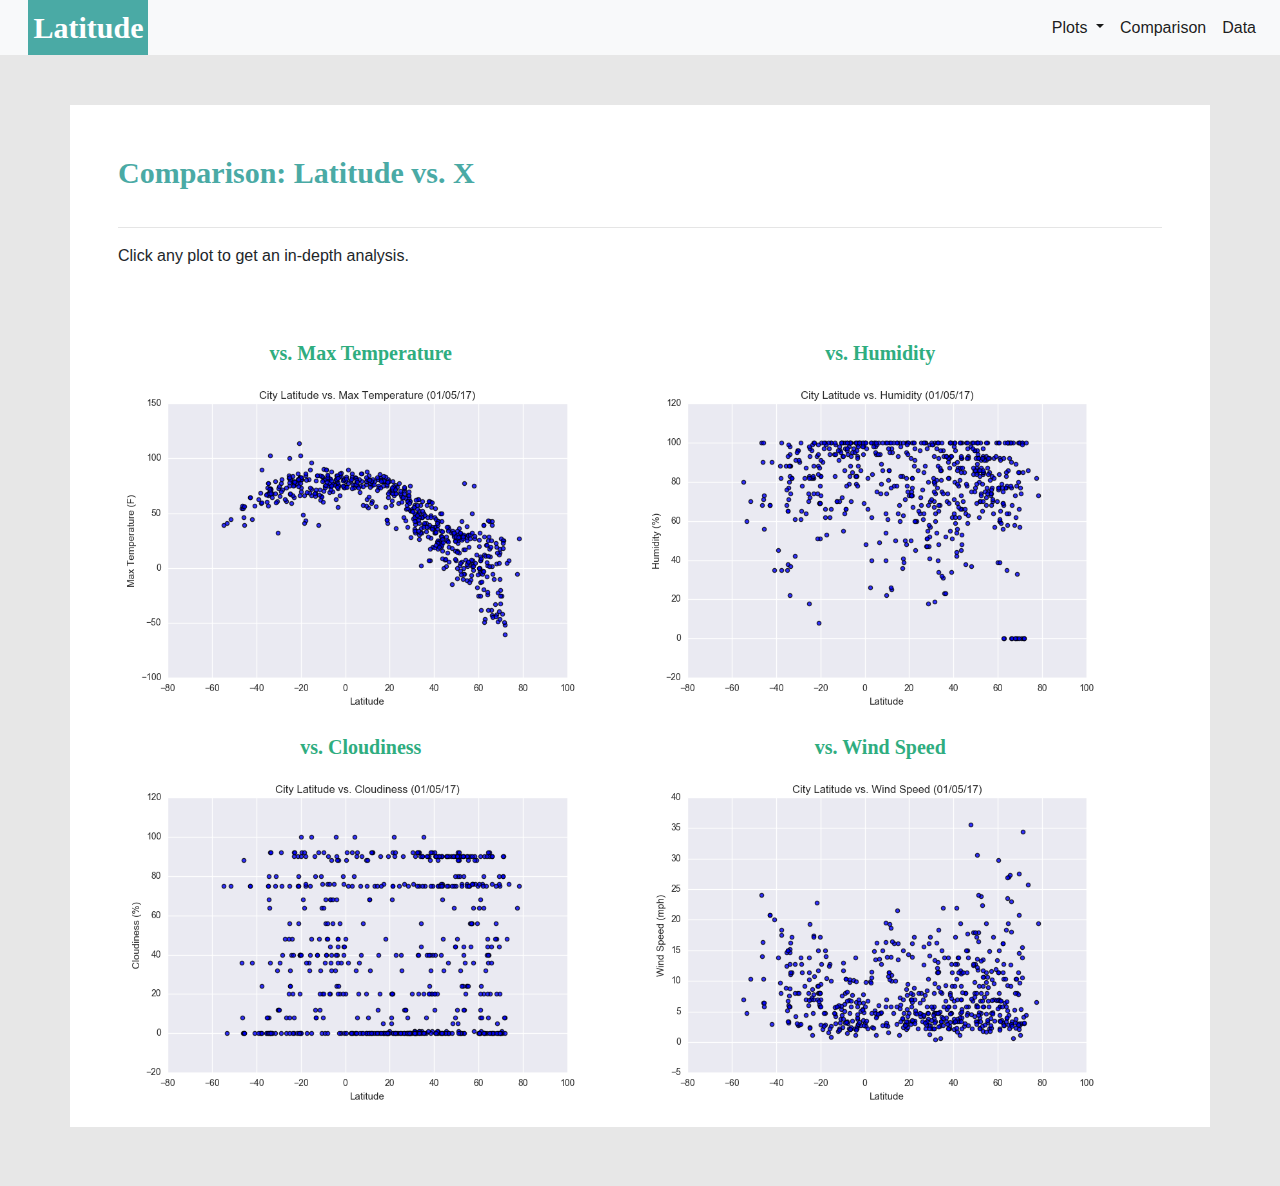
==== comparison.html @ 3a52bfd6 "first completion" ====
<!DOCTYPE html>
<html lang="en">
<head>
    <meta charset="utf-8">
    <title> Comparsion: Latitude vs X</title>
    <link rel="stylesheet" href="https://stackpath.bootstrapcdn.com/bootstrap/4.3.1/css/bootstrap.min.css" integrity="sha384-ggOyR0iXCbMQv3Xipma34MD+dH/1fQ784/j6cY/iJTQUOhcWr7x9JvoRxT2MZw1T" crossorigin="anonymous">
    <link rel="stylesheet" href="assets/css/styles.css">
</head>
<body>
    <div class="background">
    <!-- Navbar Header, Same for every page -->
    <nav class="navbar navbar-expand-lg navbar-light bg-light">
        <a class="navbar-brand" href="index.html" id="top-left">Latitude</a>
        <button class="navbar-toggler" type="button" data-toggle="collapse" data-target="#navbarSupportedContent" aria-controls="navbarSupportedContent" aria-expanded="false" aria-label="Toggle navigation">
          <span class="navbar-toggler-icon"></span>
        </button>
    
        <div class="collapse navbar-collapse">
          <ul class="navbar-nav ml-auto">
            <li class="nav-item dropdown active">
                <a class="nav-link dropdown-toggle" href="#" id="navbarDropdown" role="button" data-toggle="dropdown" aria-haspopup="true" aria-expanded="false">
                  Plots
                </a>
                <div class="dropdown-menu" aria-labelledby="navbarDropdown">
                    <a class="dropdown-item" href="visualizations/maxtemp.html">vs. Max Temp</a>
                    <a class="dropdown-item" href="visualizations/humidity.html">vs. Humidity</a>
                    <a class="dropdown-item" href="visualizations/cloudiness.html">vs. Cloudiness</a>
                    <a class="dropdown-item" href="visualizations/windspd.html">vs. Wind Spd</a>
                </div>
            </li>
            <li class="nav-item active">
              <a class="nav-link" href="comparison.html">Comparison</a>
            </li>
            <li class="nav-item active">
              <a class="nav-link" href="data.html">Data</a>
            </li>
            
          </ul>
        </div>
      
    </nav>


    <div class="container px-5">
        <section class="row">
            <div class="col-md-12 box">
                <h1>
                    Comparison: Latitude vs. X
                </h1>
                <hr>
                Click any plot to get an in-depth analysis.
            </div>
              <section id="img-area">
                  <div class="img-row">
                      <div class="img-column">
                          vs. Max Temperature
                          <a href="visualizations/maxtemp.html">
                              <img src="assets/images/vsMaxTemp.png" alt="Latitude vs. Max Temperature" style="width:100%">
                          </a>
                      </div>
                      <div class="img-column">
                          vs. Humidity
                          <a href="visualizations/humidity.html">
                              <img src="assets/images/vsHumidity.png" alt="Latitude vs. Humidity" style="width:100%">
                          </a>
                      </div>
                  </div>
                  <div class="img-row">
                      <div class="img-column">
                          vs. Cloudiness
                          <a href="visualizations/cloudiness.html">
                              <img src="assets/images/vsCloudiness.png" alt="Latitude vs. Cloudiness" style="width:100%">
                          </a>
                      </div>
                      <div class="img-column">
                          vs. Wind Speed
                          <a href="visualizations/windspd.html">
                              <img src="assets/images/vsWindSpd.png" alt="Latitude vs. Wind Speed" style="width:100%">
                          </a>
                      </div>
                  </div>
              </section>
        </section>
      </div>
        
    

    
    <br>



    <script src="https://code.jquery.com/jquery-3.3.1.slim.min.js" integrity="sha384-q8i/X+965DzO0rT7abK41JStQIAqVgRVzpbzo5smXKp4YfRvH+8abtTE1Pi6jizo" crossorigin="anonymous"></script>
    <script src="https://cdnjs.cloudflare.com/ajax/libs/popper.js/1.14.7/umd/popper.min.js" integrity="sha384-UO2eT0CpHqdSJQ6hJty5KVphtPhzWj9WO1clHTMGa3JDZwrnQq4sF86dIHNDz0W1" crossorigin="anonymous"></script>
    <script src="https://stackpath.bootstrapcdn.com/bootstrap/4.3.1/js/bootstrap.min.js" integrity="sha384-JjSmVgyd0p3pXB1rRibZUAYoIIy6OrQ6VrjIEaFf/nJGzIxFDsf4x0xIM+B07jRM" crossorigin="anonymous"></script>
    </div>
</body>

</html>
---- assets/css/styles.css ----
.background{
    background-color: rgb(231, 231, 231);
}

.navbar{
    padding-top: 0;
    padding-bottom: 0;
}


#top-left{
    background-color: #4aaaa5;;

    font-size: 30px;
    color: white;
    font-family: Georgia, 'Times New Roman', Times, serif;
    font-weight: bold;
    margin-left: 1%;
    padding: 5px;

}
#top-left:hover{
    opacity: 0.7;
}

.nav-item:hover{
    background-color:#4aaaa5;
}


h1{
    color:#4aaaa5;;
    font-family: Georgia, 'Times New Roman', Times, serif;
    font-weight: bold;
    font-size: 30px;
    padding-bottom: 20px;
}

p{
    font-size: 18px;
    color: rgb(123, 121, 121);
    text-align: justify;
}

.container{
    margin-top: 50px;
    margin-bottom: 35px;
    background-color: white;
    column-gap: 40px;
}



.box{
    position: relative;
    padding-top: 50px;
    padding-bottom: 50px;
    padding-left: 15px;
    padding-right: 15px;
}


#img-area{
    padding-top: 20px;
}

.img-column {
    float: left;
    text-align: center;
    margin-right: 4px;
    margin-bottom: 10px;
    width: 48%;
    color:rgb(47, 173, 127);
    font-family: Georgia, 'Times New Roman', Times, serif;
    font-weight: bold;
    font-size: 20px;
  }
.img-column:hover{
    opacity: 0.6;
}

.cur-viz{
    outline: 2px;
    outline-style: solid;
    outline-color: #4aaaa5;
}

  
@media (max-width: 990px) {
    .img-column{
        width: 100%;
    }
    .navbar{
        padding-left: 0;
        background-color: #4aaaa5;
    }
    .navbar-light{

        background-color: #4aaaa5;
    }
    .navbar-custom{

        background-color: #4aaaa5;
    }
    .bg-light{

        background-color: #4aaaa5;
    }
    .navbar-toggler{
        background-color:  #4aaaa5;
        
    }
    #top-left{
        margin-left: 0;
        border-left: 0;
        padding-left: 1%;
        padding-right: 1%;
    }
}
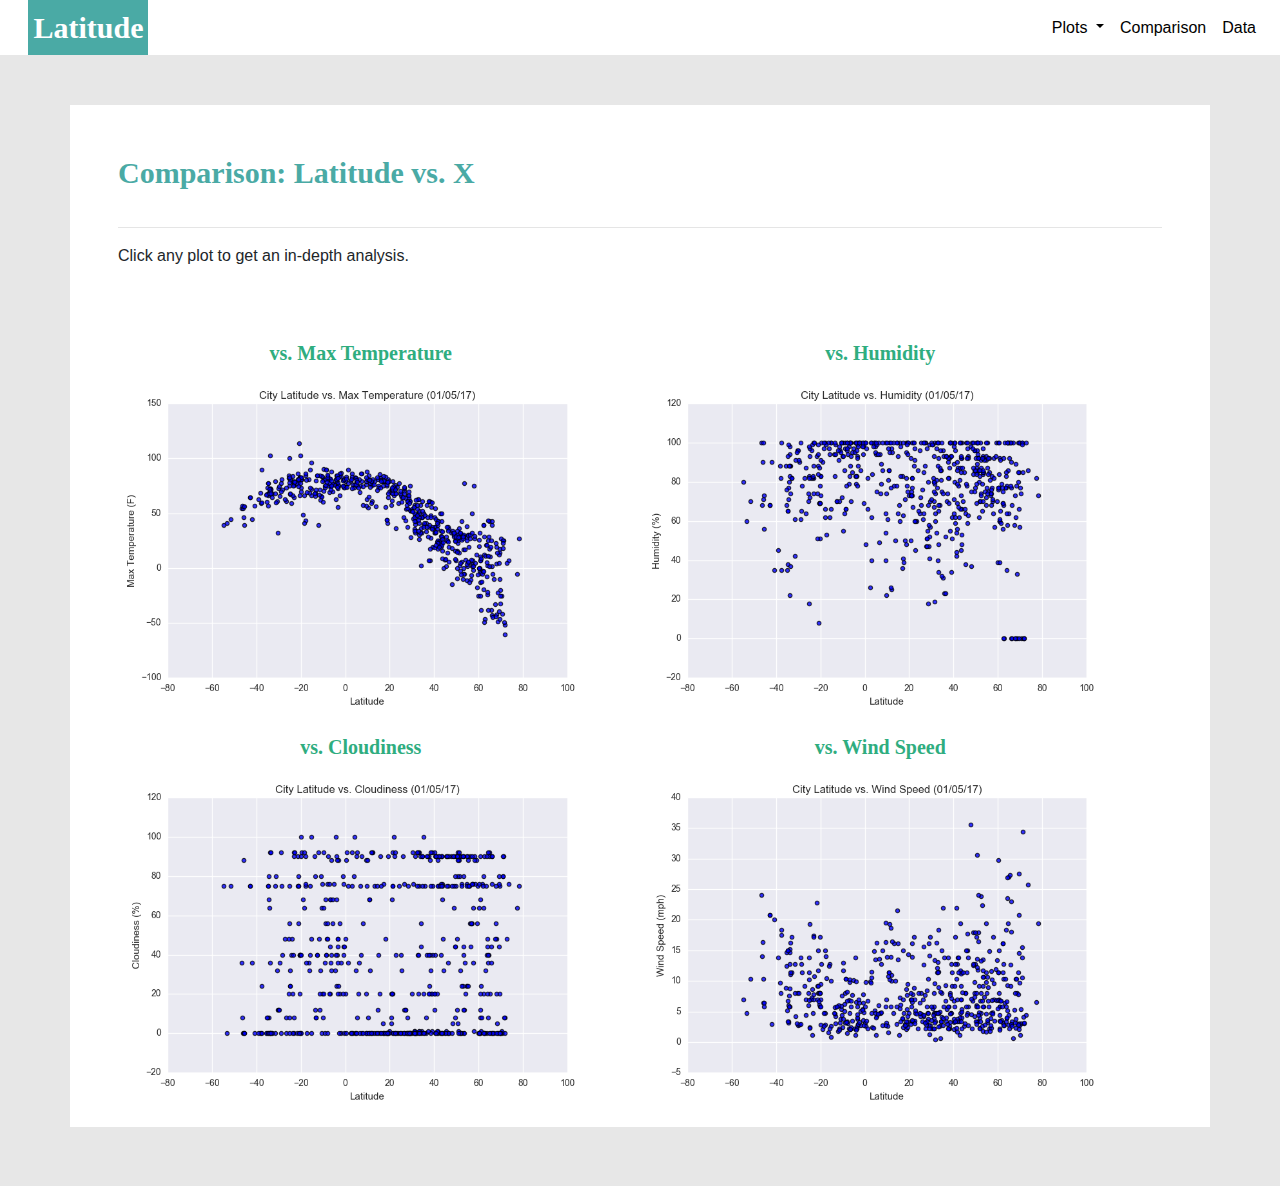
==== commit 96ff7c85: "navbar media query fixed" ====
--- a/comparison.html
+++ b/comparison.html
@@ -9,7 +9,7 @@
 <body>
     <div class="background">
     <!-- Navbar Header, Same for every page -->
-    <nav class="navbar navbar-expand-lg navbar-light bg-light">
+    <nav class="navbar navbar-expand-lg navbar-custom">
         <a class="navbar-brand" href="index.html" id="top-left">Latitude</a>
         <button class="navbar-toggler" type="button" data-toggle="collapse" data-target="#navbarSupportedContent" aria-controls="navbarSupportedContent" aria-expanded="false" aria-label="Toggle navigation">
           <span class="navbar-toggler-icon"></span>
--- a/assets/css/styles.css
+++ b/assets/css/styles.css
@@ -22,10 +22,23 @@
 #top-left:hover{
     opacity: 0.7;
 }
+.active{
+    color: black
+}
 
+.navbar{
+    background-color: white;
+}
+
+
+.nav-link{
+    color:black;
+}
 .nav-item:hover{
     background-color:#4aaaa5;
 }
+
+
 
 
 h1{
@@ -92,23 +105,35 @@
     }
     .navbar{
         padding-left: 0;
+    }
+
+    .nav-link{
+        color: white
+    }
+
+    .navbar-custom{
+        color: white;
         background-color: #4aaaa5;
     }
-    .navbar-light{
+    
+    .navbar-toggler-icon {
+        background-image: url("data:image/svg+xml;charset=utf8,%3Csvg viewBox='0 0 32 32' xmlns='http://www.w3.org/2000/svg'%3E%3Cpath stroke='rgba(255,255,255)' stroke-width='2' stroke-linecap='round' stroke-miterlimit='10' d='M4 8h24M4 16h24M4 24h24'/%3E%3C/svg%3E");
 
+    }
+      
+    .navbar-toggler {
+        border-color: rgb(255, 255, 255);
+      } 
+    
+    .dropdown-menu{
         background-color: #4aaaa5;
+
     }
-    .navbar-custom{
-
-        background-color: #4aaaa5;
+    .dropdown-item{
+        color: white;
     }
-    .bg-light{
-
-        background-color: #4aaaa5;
-    }
-    .navbar-toggler{
-        background-color:  #4aaaa5;
-        
+    .dropdown-item:hover{
+        opacity: 0.4;
     }
     #top-left{
         margin-left: 0;
